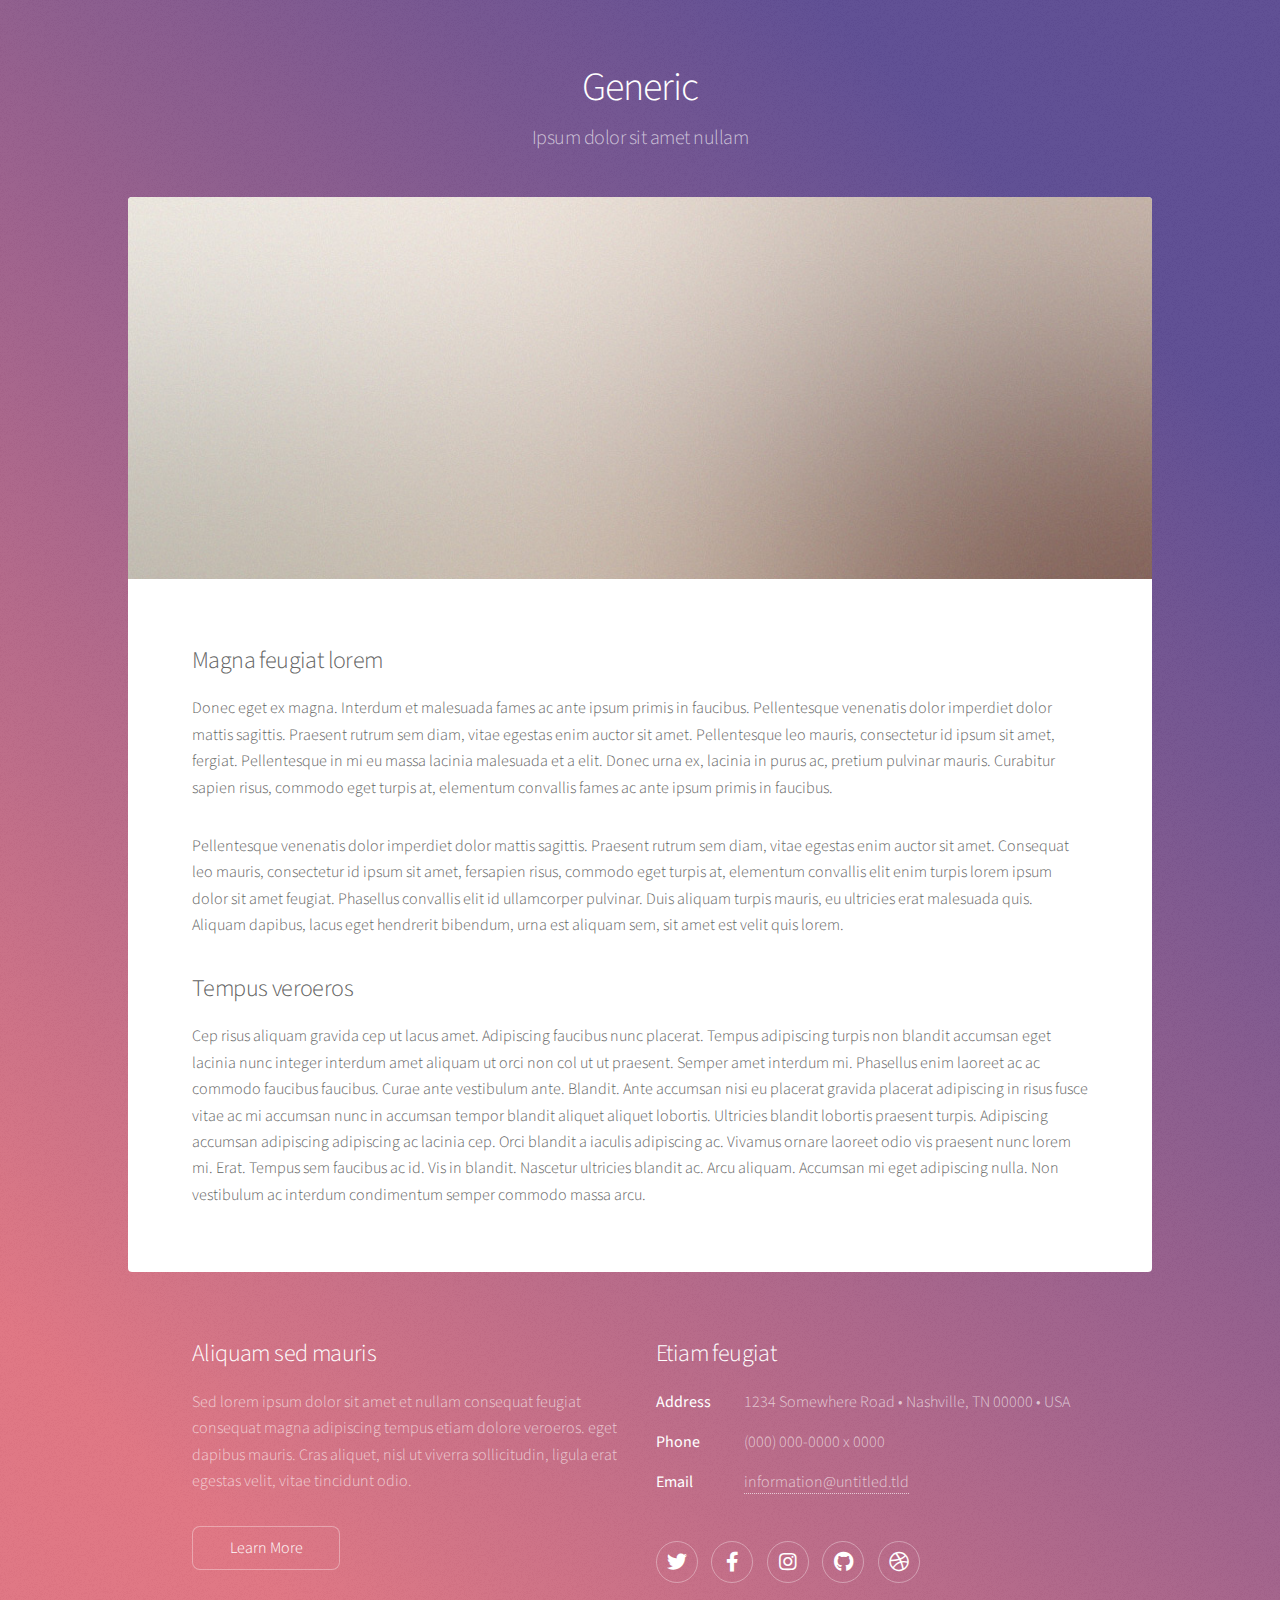
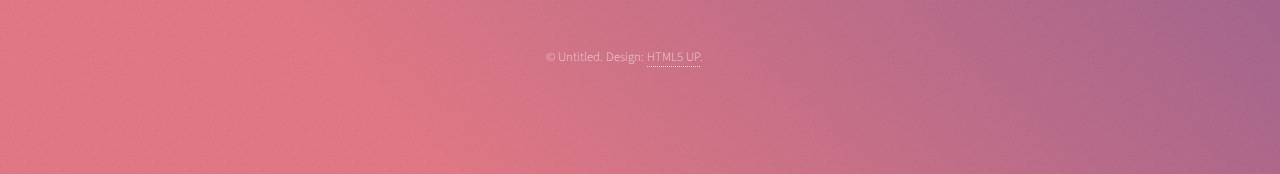
==== generic.html @ a8b0f621 "포트폴리오" ====
<!DOCTYPE HTML>
<!--
	Stellar by HTML5 UP
	html5up.net | @ajlkn
	Free for personal and commercial use under the CCA 3.0 license (html5up.net/license)
-->
<html>
	<head>
		<title>Generic - Stellar by HTML5 UP</title>
		<meta charset="utf-8" />
		<meta name="viewport" content="width=device-width, initial-scale=1, user-scalable=no" />
		<link rel="stylesheet" href="assets/css/main.css" />
		<noscript><link rel="stylesheet" href="assets/css/noscript.css" /></noscript>
	</head>
	<body class="is-preload">

		<!-- Wrapper -->
			<div id="wrapper">

				<!-- Header -->
					<header id="header">
						<h1>Generic</h1>
						<p>Ipsum dolor sit amet nullam</p>
					</header>

				<!-- Main -->
					<div id="main">

						<!-- Content -->
							<section id="content" class="main">
								<span class="image main"><img src="images/pic04.jpg" alt="" /></span>
								<h2>Magna feugiat lorem</h2>
								<p>Donec eget ex magna. Interdum et malesuada fames ac ante ipsum primis in faucibus. Pellentesque venenatis dolor imperdiet dolor mattis sagittis. Praesent rutrum sem diam, vitae egestas enim auctor sit amet. Pellentesque leo mauris, consectetur id ipsum sit amet, fergiat. Pellentesque in mi eu massa lacinia malesuada et a elit. Donec urna ex, lacinia in purus ac, pretium pulvinar mauris. Curabitur sapien risus, commodo eget turpis at, elementum convallis fames ac ante ipsum primis in faucibus.</p>
								<p>Pellentesque venenatis dolor imperdiet dolor mattis sagittis. Praesent rutrum sem diam, vitae egestas enim auctor sit amet. Consequat leo mauris, consectetur id ipsum sit amet, fersapien risus, commodo eget turpis at, elementum convallis elit enim turpis lorem ipsum dolor sit amet feugiat. Phasellus convallis elit id ullamcorper pulvinar. Duis aliquam turpis mauris, eu ultricies erat malesuada quis. Aliquam dapibus, lacus eget hendrerit bibendum, urna est aliquam sem, sit amet est velit quis lorem.</p>
								<h2>Tempus veroeros</h2>
								<p>Cep risus aliquam gravida cep ut lacus amet. Adipiscing faucibus nunc placerat. Tempus adipiscing turpis non blandit accumsan eget lacinia nunc integer interdum amet aliquam ut orci non col ut ut praesent. Semper amet interdum mi. Phasellus enim laoreet ac ac commodo faucibus faucibus. Curae ante vestibulum ante. Blandit. Ante accumsan nisi eu placerat gravida placerat adipiscing in risus fusce vitae ac mi accumsan nunc in accumsan tempor blandit aliquet aliquet lobortis. Ultricies blandit lobortis praesent turpis. Adipiscing accumsan adipiscing adipiscing ac lacinia cep. Orci blandit a iaculis adipiscing ac. Vivamus ornare laoreet odio vis praesent nunc lorem mi. Erat. Tempus sem faucibus ac id. Vis in blandit. Nascetur ultricies blandit ac. Arcu aliquam. Accumsan mi eget adipiscing nulla. Non vestibulum ac interdum condimentum semper commodo massa arcu.</p>
							</section>

					</div>

				<!-- Footer -->
					<footer id="footer">
						<section>
							<h2>Aliquam sed mauris</h2>
							<p>Sed lorem ipsum dolor sit amet et nullam consequat feugiat consequat magna adipiscing tempus etiam dolore veroeros. eget dapibus mauris. Cras aliquet, nisl ut viverra sollicitudin, ligula erat egestas velit, vitae tincidunt odio.</p>
							<ul class="actions">
								<li><a href="#" class="button">Learn More</a></li>
							</ul>
						</section>
						<section>
							<h2>Etiam feugiat</h2>
							<dl class="alt">
								<dt>Address</dt>
								<dd>1234 Somewhere Road &bull; Nashville, TN 00000 &bull; USA</dd>
								<dt>Phone</dt>
								<dd>(000) 000-0000 x 0000</dd>
								<dt>Email</dt>
								<dd><a href="#">information@untitled.tld</a></dd>
							</dl>
							<ul class="icons">
								<li><a href="#" class="icon brands fa-twitter alt"><span class="label">Twitter</span></a></li>
								<li><a href="#" class="icon brands fa-facebook-f alt"><span class="label">Facebook</span></a></li>
								<li><a href="#" class="icon brands fa-instagram alt"><span class="label">Instagram</span></a></li>
								<li><a href="#" class="icon brands fa-github alt"><span class="label">GitHub</span></a></li>
								<li><a href="#" class="icon brands fa-dribbble alt"><span class="label">Dribbble</span></a></li>
							</ul>
						</section>
						<p class="copyright">&copy; Untitled. Design: <a href="https://html5up.net">HTML5 UP</a>.</p>
					</footer>

			</div>

		<!-- Scripts -->
			<script src="assets/js/jquery.min.js"></script>
			<script src="assets/js/jquery.scrollex.min.js"></script>
			<script src="assets/js/jquery.scrolly.min.js"></script>
			<script src="assets/js/browser.min.js"></script>
			<script src="assets/js/breakpoints.min.js"></script>
			<script src="assets/js/util.js"></script>
			<script src="assets/js/main.js"></script>

	</body>
</html>
---- assets/css/main.css ----
@import url(fontawesome-all.min.css);
@import 'https://fonts.googleapis.com/css?family=Source+Sans+Pro:300,400';

/*
	Stellar by HTML5 UP
	html5up.net | @ajlkn
	Free for personal and commercial use under the CCA 3.0 license (html5up.net/license)
*/

html, body, div, span, applet, object,
iframe, h1, h2, h3, h4, h5, h6, p, blockquote,
pre, a, abbr, acronym, address, big, cite,
code, del, dfn, em, img, ins, kbd, q, s, samp,
small, strike, strong, sub, sup, tt, var, b,
u, i, center, dl, dt, dd, ol, ul, li, fieldset,
form, label, legend, table, caption, tbody,
tfoot, thead, tr, th, td, article, aside,
canvas, details, embed, figure, figcaption,
footer, header, hgroup, menu, nav, output, ruby,
section, summary, time, mark, audio, video {
	margin: 0;
	padding: 0;
	border: 0;
	font-size: 100%;
	font: inherit;
	vertical-align: baseline;}

article, aside, details, figcaption, figure,
footer, header, hgroup, menu, nav, section {
	display: block;}

body {
	line-height: 1;
}

ol, ul {
	list-style: none;
}

blockquote, q {
	quotes: none;
}

	blockquote:before, blockquote:after, q:before, q:after {
		content: '';
		content: none;
	}

table {
	border-collapse: collapse;
	border-spacing: 0;
}

body {
	-webkit-text-size-adjust: none;
}

mark {
	background-color: transparent;
	color: inherit;
}

input::-moz-focus-inner {
	border: 0;
	padding: 0;
}

input, select, textarea {
	-moz-appearance: none;
	-webkit-appearance: none;
	-ms-appearance: none;
	appearance: none;
}

/* Basic */

	@-ms-viewport {
		width: device-width;
	}

	body {
		-ms-overflow-style: scrollbar;
	}

	@media screen and (max-width: 480px) {

		html, body {
			min-width: 320px;
		}

	}

	html {
		box-sizing: border-box;
	}

	*, *:before, *:after {
		box-sizing: inherit;
	}

	body {
		background-color: #935d8c;
		background-image: url("images/overlay.png"), -moz-linear-gradient(45deg, #e37682 15%, #5f4d93 85%);
		background-image: url("images/overlay.png"), -webkit-linear-gradient(45deg, #e37682 15%, #5f4d93 85%);
		background-image: url("images/overlay.png"), -ms-linear-gradient(45deg, #e37682 15%, #5f4d93 85%);
		background-image: url("images/overlay.png"), linear-gradient(45deg, #e37682 15%, #5f4d93 85%);
	}

		body.is-preload *, body.is-preload *:before, body.is-preload *:after {
			-moz-animation: none !important;
			-webkit-animation: none !important;
			-ms-animation: none !important;
			animation: none !important;
			-moz-transition: none !important;
			-webkit-transition: none !important;
			-ms-transition: none !important;
			transition: none !important;
		}

/* Type */

	body {
		background-color: #935d8c;
		color: rgba(255, 255, 255, 0.65);
	}

	body, input, select, textarea {
		font-family: "Source Sans Pro", Helvetica, sans-serif;
		font-size: 17pt;
		font-weight: 300;
		line-height: 1.65;
	}

		@media screen and (max-width: 1680px) {

			body, input, select, textarea {
				font-size: 14pt;
			}

		}

		@media screen and (max-width: 1280px) {

			body, input, select, textarea {
				font-size: 12pt;
			}

		}

		@media screen and (max-width: 360px) {

			body, input, select, textarea {
				font-size: 11pt;
			}

		}

	a {
		-moz-transition: color 0.2s ease, border-bottom 0.2s ease;
		-webkit-transition: color 0.2s ease, border-bottom 0.2s ease;
		-ms-transition: color 0.2s ease, border-bottom 0.2s ease;
		transition: color 0.2s ease, border-bottom 0.2s ease;
		text-decoration: none;
		border-bottom: dotted 1px;
		color: inherit;
	}

		a:hover {
			border-bottom-color: transparent;
		}

	strong, b {
		font-weight: 400;
	}

	em, i {
		font-style: italic;
	}

	p {
		margin: 0 0 2em 0;
	}

		p.content {
			-moz-columns: 20em 2;
			-webkit-columns: 20em 2;
			-ms-columns: 20em 2;
			columns: 20em 2;
			-moz-column-gap: 2em;
			-webkit-column-gap: 2em;
			-ms-column-gap: 2em;
			column-gap: 2em;
			text-align: justify;
		}

	h1, h2, h3, h4, h5, h6 {
		font-weight: 300;
		line-height: 1.5;
		margin: 0 0 0.7em 0;
		letter-spacing: -0.025em;
	}

		h1 a, h2 a, h3 a, h4 a, h5 a, h6 a {
			color: inherit;
			text-decoration: none;
		}

	h1 {
		font-size: 2.5em;
		line-height: 1.2;
	}

	h2 {
		font-size: 1.5em;
	}

	h3 {
		font-size: 1.25em;
	}

	h4 {
		font-size: 1.1em;
	}

	h5 {
		font-size: 0.9em;
	}

	h6 {
		font-size: 0.7em;
	}

	@media screen and (max-width: 736px) {

		h1 {
			font-size: 2em;
		}

	}

	sub {
		font-size: 0.8em;
		position: relative;
		top: 0.5em;
	}

	sup {
		font-size: 0.8em;
		position: relative;
		top: -0.5em;
	}

	blockquote {
		border-left: solid 4px;
		font-style: italic;
		margin: 0 0 2em 0;
		padding: 0.5em 0 0.5em 2em;
	}

	code {
		border-radius: 8px;
		border: solid 1px;
		font-family: "Courier New", monospace;
		font-size: 0.9em;
		margin: 0 0.25em;
		padding: 0.25em 0.65em;
	}

	pre {
		-webkit-overflow-scrolling: touch;
		font-family: "Courier New", monospace;
		font-size: 0.9em;
		margin: 0 0 2em 0;
	}

		pre code {
			display: block;
			line-height: 1.75;
			padding: 1em 1.5em;
			overflow-x: auto;
		}

	hr {
		border: 0;
		border-bottom: solid 1px;
		margin: 2em 0;
	}

		hr.major {
			margin: 3em 0;
		}

	.align-left {
		text-align: left;
	}

	.align-center {
		text-align: center;
	}

	.align-right {
		text-align: right;
	}

	input, select, textarea {
		color: #ffffff;
	}

	a:hover {
		color: #ffffff;
	}

	strong, b {
		color: #ffffff;
	}

	h1, h2, h3, h4, h5, h6 {
		color: #ffffff;
	}

	blockquote {
		border-left-color: rgba(255, 255, 255, 0.35);
	}

	code {
		background: rgba(255, 255, 255, 0.075);
		border-color: rgba(255, 255, 255, 0.35);
	}

	hr {
		border-bottom-color: rgba(255, 255, 255, 0.35);
	}

/* Row */

	.row {
		display: flex;
		flex-wrap: wrap;
		box-sizing: border-box;
		align-items: stretch;
	}

		.row > * {
			box-sizing: border-box;
		}

		.row.gtr-uniform > * > :last-child {
			margin-bottom: 0;
		}

		.row.aln-left {
			justify-content: flex-start;
		}

		.row.aln-center {
			justify-content: center;
		}

		.row.aln-right {
			justify-content: flex-end;
		}

		.row.aln-top {
			align-items: flex-start;
		}

		.row.aln-middle {
			align-items: center;
		}

		.row.aln-bottom {
			align-items: flex-end;
		}

		.row > .imp {
			order: -1;
		}

		.row > .col-1 {
			width: 8.33333%;
		}

		.row > .off-1 {
			margin-left: 8.33333%;
		}

		.row > .col-2 {
			width: 16.66667%;
		}

		.row > .off-2 {
			margin-left: 16.66667%;
		}

		.row > .col-3 {
			width: 25%;
		}

		.row > .off-3 {
			margin-left: 25%;
		}

		.row > .col-4 {
			width: 33.33333%;
		}

		.row > .off-4 {
			margin-left: 33.33333%;
		}

		.row > .col-5 {
			width: 41.66667%;
		}

		.row > .off-5 {
			margin-left: 41.66667%;
		}

		.row > .col-6 {
			width: 50%;
		}

		.row > .off-6 {
			margin-left: 50%;
		}

		.row > .col-7 {
			width: 58.33333%;
		}

		.row > .off-7 {
			margin-left: 58.33333%;
		}

		.row > .col-8 {
			width: 66.66667%;
		}

		.row > .off-8 {
			margin-left: 66.66667%;
		}

		.row > .col-9 {
			width: 75%;
		}

		.row > .off-9 {
			margin-left: 75%;
		}

		.row > .col-10 {
			width: 83.33333%;
		}

		.row > .off-10 {
			margin-left: 83.33333%;
		}

		.row > .col-11 {
			width: 91.66667%;
		}

		.row > .off-11 {
			margin-left: 91.66667%;
		}

		.row > .col-12 {
			width: 100%;
		}

		.row > .off-12 {
			margin-left: 100%;
		}

		.row.gtr-0 {
			margin-top: 0;
			margin-left: 0em;
		}

			.row.gtr-0 > * {
				padding: 0 0 0 0em;
			}

			.row.gtr-0.gtr-uniform {
				margin-top: 0em;
			}

				.row.gtr-0.gtr-uniform > * {
					padding-top: 0em;
				}

		.row.gtr-25 {
			margin-top: 0;
			margin-left: -0.375em;
		}

			.row.gtr-25 > * {
				padding: 0 0 0 0.375em;
			}

			.row.gtr-25.gtr-uniform {
				margin-top: -0.375em;
			}

				.row.gtr-25.gtr-uniform > * {
					padding-top: 0.375em;
				}

		.row.gtr-50 {
			margin-top: 0;
			margin-left: -0.75em;
		}

			.row.gtr-50 > * {
				padding: 0 0 0 0.75em;
			}

			.row.gtr-50.gtr-uniform {
				margin-top: -0.75em;
			}

				.row.gtr-50.gtr-uniform > * {
					padding-top: 0.75em;
				}

		.row {
			margin-top: 0;
			margin-left: -1.5em;
		}

			.row > * {
				padding: 0 0 0 1.5em;
			}

			.row.gtr-uniform {
				margin-top: -1.5em;
			}

				.row.gtr-uniform > * {
					padding-top: 1.5em;
				}

		.row.gtr-150 {
			margin-top: 0;
			margin-left: -2.25em;
		}

			.row.gtr-150 > * {
				padding: 0 0 0 2.25em;
			}

			.row.gtr-150.gtr-uniform {
				margin-top: -2.25em;
			}

				.row.gtr-150.gtr-uniform > * {
					padding-top: 2.25em;
				}

		.row.gtr-200 {
			margin-top: 0;
			margin-left: -3em;
		}

			.row.gtr-200 > * {
				padding: 0 0 0 3em;
			}

			.row.gtr-200.gtr-uniform {
				margin-top: -3em;
			}

				.row.gtr-200.gtr-uniform > * {
					padding-top: 3em;
				}

		@media screen and (max-width: 1680px) {

			.row {
				display: flex;
				flex-wrap: wrap;
				box-sizing: border-box;
				align-items: stretch;
			}

				.row > * {
					box-sizing: border-box;
				}

				.row.gtr-uniform > * > :last-child {
					margin-bottom: 0;
				}

				.row.aln-left {
					justify-content: flex-start;
				}

				.row.aln-center {
					justify-content: center;
				}

				.row.aln-right {
					justify-content: flex-end;
				}

				.row.aln-top {
					align-items: flex-start;
				}

				.row.aln-middle {
					align-items: center;
				}

				.row.aln-bottom {
					align-items: flex-end;
				}

				.row > .imp-xlarge {
					order: -1;
				}

				.row > .col-1-xlarge {
					width: 8.33333%;
				}

				.row > .off-1-xlarge {
					margin-left: 8.33333%;
				}

				.row > .col-2-xlarge {
					width: 16.66667%;
				}

				.row > .off-2-xlarge {
					margin-left: 16.66667%;
				}

				.row > .col-3-xlarge {
					width: 25%;
				}

				.row > .off-3-xlarge {
					margin-left: 25%;
				}

				.row > .col-4-xlarge {
					width: 33.33333%;
				}

				.row > .off-4-xlarge {
					margin-left: 33.33333%;
				}

				.row > .col-5-xlarge {
					width: 41.66667%;
				}

				.row > .off-5-xlarge {
					margin-left: 41.66667%;
				}

				.row > .col-6-xlarge {
					width: 50%;
				}

				.row > .off-6-xlarge {
					margin-left: 50%;
				}

				.row > .col-7-xlarge {
					width: 58.33333%;
				}

				.row > .off-7-xlarge {
					margin-left: 58.33333%;
				}

				.row > .col-8-xlarge {
					width: 66.66667%;
				}

				.row > .off-8-xlarge {
					margin-left: 66.66667%;
				}

				.row > .col-9-xlarge {
					width: 75%;
				}

				.row > .off-9-xlarge {
					margin-left: 75%;
				}

				.row > .col-10-xlarge {
					width: 83.33333%;
				}

				.row > .off-10-xlarge {
					margin-left: 83.33333%;
				}

				.row > .col-11-xlarge {
					width: 91.66667%;
				}

				.row > .off-11-xlarge {
					margin-left: 91.66667%;
				}

				.row > .col-12-xlarge {
					width: 100%;
				}

				.row > .off-12-xlarge {
					margin-left: 100%;
				}

				.row.gtr-0 {
					margin-top: 0;
					margin-left: 0em;
				}

					.row.gtr-0 > * {
						padding: 0 0 0 0em;
					}

					.row.gtr-0.gtr-uniform {
						margin-top: 0em;
					}

						.row.gtr-0.gtr-uniform > * {
							padding-top: 0em;
						}

				.row.gtr-25 {
					margin-top: 0;
					margin-left: -0.375em;
				}

					.row.gtr-25 > * {
						padding: 0 0 0 0.375em;
					}

					.row.gtr-25.gtr-uniform {
						margin-top: -0.375em;
					}

						.row.gtr-25.gtr-uniform > * {
							padding-top: 0.375em;
						}

				.row.gtr-50 {
					margin-top: 0;
					margin-left: -0.75em;
				}

					.row.gtr-50 > * {
						padding: 0 0 0 0.75em;
					}

					.row.gtr-50.gtr-uniform {
						margin-top: -0.75em;
					}

						.row.gtr-50.gtr-uniform > * {
							padding-top: 0.75em;
						}

				.row {
					margin-top: 0;
					margin-left: -1.5em;
				}

					.row > * {
						padding: 0 0 0 1.5em;
					}

					.row.gtr-uniform {
						margin-top: -1.5em;
					}

						.row.gtr-uniform > * {
							padding-top: 1.5em;
						}

				.row.gtr-150 {
					margin-top: 0;
					margin-left: -2.25em;
				}

					.row.gtr-150 > * {
						padding: 0 0 0 2.25em;
					}

					.row.gtr-150.gtr-uniform {
						margin-top: -2.25em;
					}

						.row.gtr-150.gtr-uniform > * {
							padding-top: 2.25em;
						}

				.row.gtr-200 {
					margin-top: 0;
					margin-left: -3em;
				}

					.row.gtr-200 > * {
						padding: 0 0 0 3em;
					}

					.row.gtr-200.gtr-uniform {
						margin-top: -3em;
					}

						.row.gtr-200.gtr-uniform > * {
							padding-top: 3em;
						}

		}

		@media screen and (max-width: 1280px) {

			.row {
				display: flex;
				flex-wrap: wrap;
				box-sizing: border-box;
				align-items: stretch;
			}

				.row > * {
					box-sizing: border-box;
				}

				.row.gtr-uniform > * > :last-child {
					margin-bottom: 0;
				}

				.row.aln-left {
					justify-content: flex-start;
				}

				.row.aln-center {
					justify-content: center;
				}

				.row.aln-right {
					justify-content: flex-end;
				}

				.row.aln-top {
					align-items: flex-start;
				}

				.row.aln-middle {
					align-items: center;
				}

				.row.aln-bottom {
					align-items: flex-end;
				}

				.row > .imp-large {
					order: -1;
				}

				.row > .col-1-large {
					width: 8.33333%;
				}

				.row > .off-1-large {
					margin-left: 8.33333%;
				}

				.row > .col-2-large {
					width: 16.66667%;
				}

				.row > .off-2-large {
					margin-left: 16.66667%;
				}

				.row > .col-3-large {
					width: 25%;
				}

				.row > .off-3-large {
					margin-left: 25%;
				}

				.row > .col-4-large {
					width: 33.33333%;
				}

				.row > .off-4-large {
					margin-left: 33.33333%;
				}

				.row > .col-5-large {
					width: 41.66667%;
				}

				.row > .off-5-large {
					margin-left: 41.66667%;
				}

				.row > .col-6-large {
					width: 50%;
				}

				.row > .off-6-large {
					margin-left: 50%;
				}

				.row > .col-7-large {
					width: 58.33333%;
				}

				.row > .off-7-large {
					margin-left: 58.33333%;
				}

				.row > .col-8-large {
					width: 66.66667%;
				}

				.row > .off-8-large {
					margin-left: 66.66667%;
				}

				.row > .col-9-large {
					width: 75%;
				}

				.row > .off-9-large {
					margin-left: 75%;
				}

				.row > .col-10-large {
					width: 83.33333%;
				}

				.row > .off-10-large {
					margin-left: 83.33333%;
				}

				.row > .col-11-large {
					width: 91.66667%;
				}

				.row > .off-11-large {
					margin-left: 91.66667%;
				}

				.row > .col-12-large {
					width: 100%;
				}

				.row > .off-12-large {
					margin-left: 100%;
				}

				.row.gtr-0 {
					margin-top: 0;
					margin-left: 0em;
				}

					.row.gtr-0 > * {
						padding: 0 0 0 0em;
					}

					.row.gtr-0.gtr-uniform {
						margin-top: 0em;
					}

						.row.gtr-0.gtr-uniform > * {
							padding-top: 0em;
						}

				.row.gtr-25 {
					margin-top: 0;
					margin-left: -0.375em;
				}

					.row.gtr-25 > * {
						padding: 0 0 0 0.375em;
					}

					.row.gtr-25.gtr-uniform {
						margin-top: -0.375em;
					}

						.row.gtr-25.gtr-uniform > * {
							padding-top: 0.375em;
						}

				.row.gtr-50 {
					margin-top: 0;
					margin-left: -0.75em;
				}

					.row.gtr-50 > * {
						padding: 0 0 0 0.75em;
					}

					.row.gtr-50.gtr-uniform {
						margin-top: -0.75em;
					}

						.row.gtr-50.gtr-uniform > * {
							padding-top: 0.75em;
						}

				.row {
					margin-top: 0;
					margin-left: -1.5em;
				}

					.row > * {
						padding: 0 0 0 1.5em;
					}

					.row.gtr-uniform {
						margin-top: -1.5em;
					}

						.row.gtr-uniform > * {
							padding-top: 1.5em;
						}

				.row.gtr-150 {
					margin-top: 0;
					margin-left: -2.25em;
				}

					.row.gtr-150 > * {
						padding: 0 0 0 2.25em;
					}

					.row.gtr-150.gtr-uniform {
						margin-top: -2.25em;
					}

						.row.gtr-150.gtr-uniform > * {
							padding-top: 2.25em;
						}

				.row.gtr-200 {
					margin-top: 0;
					margin-left: -3em;
				}

					.row.gtr-200 > * {
						padding: 0 0 0 3em;
					}

					.row.gtr-200.gtr-uniform {
						margin-top: -3em;
					}

						.row.gtr-200.gtr-uniform > * {
							padding-top: 3em;
						}

		}

		@media screen and (max-width: 980px) {

			.row {
				display: flex;
				flex-wrap: wrap;
				box-sizing: border-box;
				align-items: stretch;
			}

				.row > * {
					box-sizing: border-box;
				}

				.row.gtr-uniform > * > :last-child {
					margin-bottom: 0;
				}

				.row.aln-left {
					justify-content: flex-start;
				}

				.row.aln-center {
					justify-content: center;
				}

				.row.aln-right {
					justify-content: flex-end;
				}

				.row.aln-top {
					align-items: flex-start;
				}

				.row.aln-middle {
					align-items: center;
				}

				.row.aln-bottom {
					align-items: flex-end;
				}

				.row > .imp-medium {
					order: -1;
				}

				.row > .col-1-medium {
					width: 8.33333%;
				}

				.row > .off-1-medium {
					margin-left: 8.33333%;
				}

				.row > .col-2-medium {
					width: 16.66667%;
				}

				.row > .off-2-medium {
					margin-left: 16.66667%;
				}

				.row > .col-3-medium {
					width: 25%;
				}

				.row > .off-3-medium {
					margin-left: 25%;
				}

				.row > .col-4-medium {
					width: 33.33333%;
				}

				.row > .off-4-medium {
					margin-left: 33.33333%;
				}

				.row > .col-5-medium {
					width: 41.66667%;
				}

				.row > .off-5-medium {
					margin-left: 41.66667%;
				}

				.row > .col-6-medium {
					width: 50%;
				}

				.row > .off-6-medium {
					margin-left: 50%;
				}

				.row > .col-7-medium {
					width: 58.33333%;
				}

				.row > .off-7-medium {
					margin-left: 58.33333%;
				}

				.row > .col-8-medium {
					width: 66.66667%;
				}

				.row > .off-8-medium {
					margin-left: 66.66667%;
				}

				.row > .col-9-medium {
					width: 75%;
				}

				.row > .off-9-medium {
					margin-left: 75%;
				}

				.row > .col-10-medium {
					width: 83.33333%;
				}

				.row > .off-10-medium {
					margin-left: 83.33333%;
				}

				.row > .col-11-medium {
					width: 91.66667%;
				}

				.row > .off-11-medium {
					margin-left: 91.66667%;
				}

				.row > .col-12-medium {
					width: 100%;
				}

				.row > .off-12-medium {
					margin-left: 100%;
				}

				.row.gtr-0 {
					margin-top: 0;
					margin-left: 0em;
				}

					.row.gtr-0 > * {
						padding: 0 0 0 0em;
					}

					.row.gtr-0.gtr-uniform {
						margin-top: 0em;
					}

						.row.gtr-0.gtr-uniform > * {
							padding-top: 0em;
						}

				.row.gtr-25 {
					margin-top: 0;
					margin-left: -0.375em;
				}

					.row.gtr-25 > * {
						padding: 0 0 0 0.375em;
					}

					.row.gtr-25.gtr-uniform {
						margin-top: -0.375em;
					}

						.row.gtr-25.gtr-uniform > * {
							padding-top: 0.375em;
						}

				.row.gtr-50 {
					margin-top: 0;
					margin-left: -0.75em;
				}

					.row.gtr-50 > * {
						padding: 0 0 0 0.75em;
					}

					.row.gtr-50.gtr-uniform {
						margin-top: -0.75em;
					}

						.row.gtr-50.gtr-uniform > * {
							padding-top: 0.75em;
						}

				.row {
					margin-top: 0;
					margin-left: -1.5em;
				}

					.row > * {
						padding: 0 0 0 1.5em;
					}

					.row.gtr-uniform {
						margin-top: -1.5em;
					}

						.row.gtr-uniform > * {
							padding-top: 1.5em;
						}

				.row.gtr-150 {
					margin-top: 0;
					margin-left: -2.25em;
				}

					.row.gtr-150 > * {
						padding: 0 0 0 2.25em;
					}

					.row.gtr-150.gtr-uniform {
						margin-top: -2.25em;
					}

						.row.gtr-150.gtr-uniform > * {
							padding-top: 2.25em;
						}

				.row.gtr-200 {
					margin-top: 0;
					margin-left: -3em;
				}

					.row.gtr-200 > * {
						padding: 0 0 0 3em;
					}

					.row.gtr-200.gtr-uniform {
						margin-top: -3em;
					}

						.row.gtr-200.gtr-uniform > * {
							padding-top: 3em;
						}

		}

		@media screen and (max-width: 736px) {

			.row {
				display: flex;
				flex-wrap: wrap;
				box-sizing: border-box;
				align-items: stretch;
			}

				.row > * {
					box-sizing: border-box;
				}

				.row.gtr-uniform > * > :last-child {
					margin-bottom: 0;
				}

				.row.aln-left {
					justify-content: flex-start;
				}

				.row.aln-center {
					justify-content: center;
				}

				.row.aln-right {
					justify-content: flex-end;
				}

				.row.aln-top {
					align-items: flex-start;
				}

				.row.aln-middle {
					align-items: center;
				}

				.row.aln-bottom {
					align-items: flex-end;
				}

				.row > .imp-small {
					order: -1;
				}

				.row > .col-1-small {
					width: 8.33333%;
				}

				.row > .off-1-small {
					margin-left: 8.33333%;
				}

				.row > .col-2-small {
					width: 16.66667%;
				}

				.row > .off-2-small {
					margin-left: 16.66667%;
				}

				.row > .col-3-small {
					width: 25%;
				}

				.row > .off-3-small {
					margin-left: 25%;
				}

				.row > .col-4-small {
					width: 33.33333%;
				}

				.row > .off-4-small {
					margin-left: 33.33333%;
				}

				.row > .col-5-small {
					width: 41.66667%;
				}

				.row > .off-5-small {
					margin-left: 41.66667%;
				}

				.row > .col-6-small {
					width: 50%;
				}

				.row > .off-6-small {
					margin-left: 50%;
				}

				.row > .col-7-small {
					width: 58.33333%;
				}

				.row > .off-7-small {
					margin-left: 58.33333%;
				}

				.row > .col-8-small {
					width: 66.66667%;
				}

				.row > .off-8-small {
					margin-left: 66.66667%;
				}

				.row > .col-9-small {
					width: 75%;
				}

				.row > .off-9-small {
					margin-left: 75%;
				}

				.row > .col-10-small {
					width: 83.33333%;
				}

				.row > .off-10-small {
					margin-left: 83.33333%;
				}

				.row > .col-11-small {
					width: 91.66667%;
				}

				.row > .off-11-small {
					margin-left: 91.66667%;
				}

				.row > .col-12-small {
					width: 100%;
				}

				.row > .off-12-small {
					margin-left: 100%;
				}

				.row.gtr-0 {
					margin-top: 0;
					margin-left: 0em;
				}

					.row.gtr-0 > * {
						padding: 0 0 0 0em;
					}

					.row.gtr-0.gtr-uniform {
						margin-top: 0em;
					}

						.row.gtr-0.gtr-uniform > * {
							padding-top: 0em;
						}

				.row.gtr-25 {
					margin-top: 0;
					margin-left: -0.25em;
				}

					.row.gtr-25 > * {
						padding: 0 0 0 0.25em;
					}

					.row.gtr-25.gtr-uniform {
						margin-top: -0.25em;
					}

						.row.gtr-25.gtr-uniform > * {
							padding-top: 0.25em;
						}

				.row.gtr-50 {
					margin-top: 0;
					margin-left: -0.5em;
				}

					.row.gtr-50 > * {
						padding: 0 0 0 0.5em;
					}

					.row.gtr-50.gtr-uniform {
						margin-top: -0.5em;
					}

						.row.gtr-50.gtr-uniform > * {
							padding-top: 0.5em;
						}

				.row {
					margin-top: 0;
					margin-left: -1em;
				}

					.row > * {
						padding: 0 0 0 1em;
					}

					.row.gtr-uniform {
						margin-top: -1em;
					}

						.row.gtr-uniform > * {
							padding-top: 1em;
						}

				.row.gtr-150 {
					margin-top: 0;
					margin-left: -1.5em;
				}

					.row.gtr-150 > * {
						padding: 0 0 0 1.5em;
					}

					.row.gtr-150.gtr-uniform {
						margin-top: -1.5em;
					}

						.row.gtr-150.gtr-uniform > * {
							padding-top: 1.5em;
						}

				.row.gtr-200 {
					margin-top: 0;
					margin-left: -2em;
				}

					.row.gtr-200 > * {
						padding: 0 0 0 2em;
					}

					.row.gtr-200.gtr-uniform {
						margin-top: -2em;
					}

						.row.gtr-200.gtr-uniform > * {
							padding-top: 2em;
						}

		}

		@media screen and (max-width: 480px) {

			.row {
				display: flex;
				flex-wrap: wrap;
				box-sizing: border-box;
				align-items: stretch;
			}

				.row > * {
					box-sizing: border-box;
				}

				.row.gtr-uniform > * > :last-child {
					margin-bottom: 0;
				}

				.row.aln-left {
					justify-content: flex-start;
				}

				.row.aln-center {
					justify-content: center;
				}

				.row.aln-right {
					justify-content: flex-end;
				}

				.row.aln-top {
					align-items: flex-start;
				}

				.row.aln-middle {
					align-items: center;
				}

				.row.aln-bottom {
					align-items: flex-end;
				}

				.row > .imp-xsmall {
					order: -1;
				}

				.row > .col-1-xsmall {
					width: 8.33333%;
				}

				.row > .off-1-xsmall {
					margin-left: 8.33333%;
				}

				.row > .col-2-xsmall {
					width: 16.66667%;
				}

				.row > .off-2-xsmall {
					margin-left: 16.66667%;
				}

				.row > .col-3-xsmall {
					width: 25%;
				}

				.row > .off-3-xsmall {
					margin-left: 25%;
				}

				.row > .col-4-xsmall {
					width: 33.33333%;
				}

				.row > .off-4-xsmall {
					margin-left: 33.33333%;
				}

				.row > .col-5-xsmall {
					width: 41.66667%;
				}

				.row > .off-5-xsmall {
					margin-left: 41.66667%;
				}

				.row > .col-6-xsmall {
					width: 50%;
				}

				.row > .off-6-xsmall {
					margin-left: 50%;
				}

				.row > .col-7-xsmall {
					width: 58.33333%;
				}

				.row > .off-7-xsmall {
					margin-left: 58.33333%;
				}

				.row > .col-8-xsmall {
					width: 66.66667%;
				}

				.row > .off-8-xsmall {
					margin-left: 66.66667%;
				}

				.row > .col-9-xsmall {
					width: 75%;
				}

				.row > .off-9-xsmall {
					margin-left: 75%;
				}

				.row > .col-10-xsmall {
					width: 83.33333%;
				}

				.row > .off-10-xsmall {
					margin-left: 83.33333%;
				}

				.row > .col-11-xsmall {
					width: 91.66667%;
				}

				.row > .off-11-xsmall {
					margin-left: 91.66667%;
				}

				.row > .col-12-xsmall {
					width: 100%;
				}

				.row > .off-12-xsmall {
					margin-left: 100%;
				}

				.row.gtr-0 {
					margin-top: 0;
					margin-left: 0em;
				}

					.row.gtr-0 > * {
						padding: 0 0 0 0em;
					}

					.row.gtr-0.gtr-uniform {
						margin-top: 0em;
					}

						.row.gtr-0.gtr-uniform > * {
							padding-top: 0em;
						}

				.row.gtr-25 {
					margin-top: 0;
					margin-left: -0.3125em;
				}

					.row.gtr-25 > * {
						padding: 0 0 0 0.3125em;
					}

					.row.gtr-25.gtr-uniform {
						margin-top: -0.3125em;
					}

						.row.gtr-25.gtr-uniform > * {
							padding-top: 0.3125em;
						}

				.row.gtr-50 {
					margin-top: 0;
					margin-left: -0.625em;
				}

					.row.gtr-50 > * {
						padding: 0 0 0 0.625em;
					}

					.row.gtr-50.gtr-uniform {
						margin-top: -0.625em;
					}

						.row.gtr-50.gtr-uniform > * {
							padding-top: 0.625em;
						}

				.row {
					margin-top: 0;
					margin-left: -1.25em;
				}

					.row > * {
						padding: 0 0 0 1.25em;
					}

					.row.gtr-uniform {
						margin-top: -1.25em;
					}

						.row.gtr-uniform > * {
							padding-top: 1.25em;
						}

				.row.gtr-150 {
					margin-top: 0;
					margin-left: -1.875em;
				}

					.row.gtr-150 > * {
						padding: 0 0 0 1.875em;
					}

					.row.gtr-150.gtr-uniform {
						margin-top: -1.875em;
					}

						.row.gtr-150.gtr-uniform > * {
							padding-top: 1.875em;
						}

				.row.gtr-200 {
					margin-top: 0;
					margin-left: -2.5em;
				}

					.row.gtr-200 > * {
						padding: 0 0 0 2.5em;
					}

					.row.gtr-200.gtr-uniform {
						margin-top: -2.5em;
					}

						.row.gtr-200.gtr-uniform > * {
							padding-top: 2.5em;
						}

		}

/* Box */

	.box {
		border-radius: 8px;
		border: solid;
		margin-bottom: 2em;
		padding: 1.5em;
	}

		.box > :last-child,
		.box > :last-child > :last-child,
		.box > :last-child > :last-child > :last-child {
			margin-bottom: 0;
		}

		.box.alt {
			border: 0;
			border-radius: 0;
			padding: 0;
		}

	.box {
		border-color: rgba(255, 255, 255, 0.35);
	}

/* Button */

	input[type="submit"],
	input[type="reset"],
	input[type="button"],
	button,
	.button {
		-moz-appearance: none;
		-webkit-appearance: none;
		-ms-appearance: none;
		appearance: none;
		-moz-transition: background-color 0.2s ease-in-out, color 0.2s ease-in-out;
		-webkit-transition: background-color 0.2s ease-in-out, color 0.2s ease-in-out;
		-ms-transition: background-color 0.2s ease-in-out, color 0.2s ease-in-out;
		transition: background-color 0.2s ease-in-out, color 0.2s ease-in-out;
		border-radius: 8px;
		border: 0;
		cursor: pointer;
		display: inline-block;
		font-weight: 300;
		height: 2.75em;
		line-height: 2.75em;
		min-width: 9.25em;
		padding: 0 1.5em;
		text-align: center;
		text-decoration: none;
		white-space: nowrap;
	}

		input[type="submit"].icon,
		input[type="reset"].icon,
		input[type="button"].icon,
		button.icon,
		.button.icon {
			padding-left: 1.35em;
		}

			input[type="submit"].icon:before,
			input[type="reset"].icon:before,
			input[type="button"].icon:before,
			button.icon:before,
			.button.icon:before {
				margin-right: 0.5em;
			}

		input[type="submit"].fit,
		input[type="reset"].fit,
		input[type="button"].fit,
		button.fit,
		.button.fit {
			width: 100%;
		}

		input[type="submit"].small,
		input[type="reset"].small,
		input[type="button"].small,
		button.small,
		.button.small {
			font-size: 0.8em;
		}

		input[type="submit"].large,
		input[type="reset"].large,
		input[type="button"].large,
		button.large,
		.button.large {
			font-size: 1.35em;
		}

		input[type="submit"].disabled, input[type="submit"]:disabled,
		input[type="reset"].disabled,
		input[type="reset"]:disabled,
		input[type="button"].disabled,
		input[type="button"]:disabled,
		button.disabled,
		button:disabled,
		.button.disabled,
		.button:disabled {
			pointer-events: none;
			opacity: 0.25;
		}

		@media screen and (max-width: 736px) {

			input[type="submit"],
			input[type="reset"],
			input[type="button"],
			button,
			.button {
				min-width: 0;
			}

		}

	input[type="submit"],
	input[type="reset"],
	input[type="button"],
	button,
	.button {
		background-color: transparent;
		box-shadow: inset 0 0 0 1px rgba(255, 255, 255, 0.35);
		color: #ffffff !important;
	}

		input[type="submit"]:hover,
		input[type="reset"]:hover,
		input[type="button"]:hover,
		button:hover,
		.button:hover {
			background-color: rgba(255, 255, 255, 0.075);
		}

		input[type="submit"]:active,
		input[type="reset"]:active,
		input[type="button"]:active,
		button:active,
		.button:active {
			background-color: rgba(255, 255, 255, 0.2);
		}

		input[type="submit"].icon:before,
		input[type="reset"].icon:before,
		input[type="button"].icon:before,
		button.icon:before,
		.button.icon:before {
			color: rgba(255, 255, 255, 0.5);
		}

		input[type="submit"].primary,
		input[type="reset"].primary,
		input[type="button"].primary,
		button.primary,
		.button.primary {
			background-color: #8cc9f0;
			color: #ffffff !important;
			box-shadow: none;
		}

			input[type="submit"].primary:hover,
			input[type="reset"].primary:hover,
			input[type="button"].primary:hover,
			button.primary:hover,
			.button.primary:hover {
				background-color: #9acff2;
			}

			input[type="submit"].primary:active,
			input[type="reset"].primary:active,
			input[type="button"].primary:active,
			button.primary:active,
			.button.primary:active {
				background-color: #7ec3ee;
			}

			input[type="submit"].primary.icon:before,
			input[type="reset"].primary.icon:before,
			input[type="button"].primary.icon:before,
			button.primary.icon:before,
			.button.primary.icon:before {
				color: #ffffff !important;
			}

/* Form */

	form {
		margin: 0 0 2em 0;
	}

	label {
		display: block;
		font-size: 0.9em;
		font-weight: 400;
		margin: 0 0 1em 0;
	}

	input[type="text"],
	input[type="password"],
	input[type="email"],
	select,
	textarea {
		-moz-appearance: none;
		-webkit-appearance: none;
		-ms-appearance: none;
		appearance: none;
		border-radius: 8px;
		border: solid 1px;
		color: inherit;
		display: block;
		outline: 0;
		padding: 0 1em;
		text-decoration: none;
		width: 100%;
	}

		input[type="text"]:invalid,
		input[type="password"]:invalid,
		input[type="email"]:invalid,
		select:invalid,
		textarea:invalid {
			box-shadow: none;
		}

	select {
		background-size: 1.25rem;
		background-repeat: no-repeat;
		background-position: calc(100% - 1rem) center;
		height: 2.75em;
		padding-right: 2.75em;
		text-overflow: ellipsis;
	}

		select:focus::-ms-value {
			background-color: transparent;
		}

		select::-ms-expand {
			display: none;
		}

	input[type="text"],
	input[type="password"],
	input[type="email"],
	select {
		height: 2.75em;
	}

	textarea {
		padding: 0.75em 1em;
	}

	input[type="checkbox"],
	input[type="radio"] {
		-moz-appearance: none;
		-webkit-appearance: none;
		-ms-appearance: none;
		appearance: none;
		display: block;
		float: left;
		margin-right: -2em;
		opacity: 0;
		width: 1em;
		z-index: -1;
	}

		input[type="checkbox"] + label,
		input[type="radio"] + label {
			text-decoration: none;
			cursor: pointer;
			display: inline-block;
			font-size: 1em;
			font-weight: 300;
			padding-left: 2.4em;
			padding-right: 0.75em;
			position: relative;
		}

			input[type="checkbox"] + label:before,
			input[type="radio"] + label:before {
				-moz-osx-font-smoothing: grayscale;
				-webkit-font-smoothing: antialiased;
				display: inline-block;
				font-style: normal;
				font-variant: normal;
				text-rendering: auto;
				line-height: 1;
				text-transform: none !important;
				font-family: 'Font Awesome 5 Free';
				font-weight: 900;
			}

			input[type="checkbox"] + label:before,
			input[type="radio"] + label:before {
				border-radius: 8px;
				border: solid 1px;
				content: '';
				display: inline-block;
				font-size: 0.8em;
				height: 2.0625em;
				left: 0;
				line-height: 2.0625em;
				position: absolute;
				text-align: center;
				top: 0;
				width: 2.0625em;
			}

		input[type="checkbox"]:checked + label:before,
		input[type="radio"]:checked + label:before {
			content: '\f00c';
		}

	input[type="checkbox"] + label:before {
		border-radius: 8px;
	}

	input[type="radio"] + label:before {
		border-radius: 100%;
	}

	::-webkit-input-placeholder {
		opacity: 1.0;
	}

	:-moz-placeholder {
		opacity: 1.0;
	}

	::-moz-placeholder {
		opacity: 1.0;
	}

	:-ms-input-placeholder {
		opacity: 1.0;
	}

	label {
		color: #ffffff;
	}

	input[type="text"],
	input[type="password"],
	input[type="email"],
	select,
	textarea {
		background-color: rgba(255, 255, 255, 0.075);
		border-color: rgba(255, 255, 255, 0.35);
	}

		input[type="text"]:focus,
		input[type="password"]:focus,
		input[type="email"]:focus,
		select:focus,
		textarea:focus {
			border-color: #8cc9f0;
			box-shadow: 0 0 0 1px #8cc9f0;
		}

	select {
		background-image: url("data:image/svg+xml;charset=utf8,%3Csvg xmlns='http://www.w3.org/2000/svg' width='40' height='40' preserveAspectRatio='none' viewBox='0 0 40 40'%3E%3Cpath d='M9.4,12.3l10.4,10.4l10.4-10.4c0.2-0.2,0.5-0.4,0.9-0.4c0.3,0,0.6,0.1,0.9,0.4l3.3,3.3c0.2,0.2,0.4,0.5,0.4,0.9 c0,0.4-0.1,0.6-0.4,0.9L20.7,31.9c-0.2,0.2-0.5,0.4-0.9,0.4c-0.3,0-0.6-0.1-0.9-0.4L4.3,17.3c-0.2-0.2-0.4-0.5-0.4-0.9 c0-0.4,0.1-0.6,0.4-0.9l3.3-3.3c0.2-0.2,0.5-0.4,0.9-0.4S9.1,12.1,9.4,12.3z' fill='rgba(255, 255, 255, 0.35)' /%3E%3C/svg%3E");
	}

		select option {
			color: #ffffff;
			background: #935d8c;
		}

	input[type="checkbox"] + label,
	input[type="radio"] + label {
		color: rgba(255, 255, 255, 0.65);
	}

		input[type="checkbox"] + label:before,
		input[type="radio"] + label:before {
			background: rgba(255, 255, 255, 0.075);
			border-color: rgba(255, 255, 255, 0.35);
		}

	input[type="checkbox"]:checked + label:before,
	input[type="radio"]:checked + label:before {
		background-color: #ffffff;
		border-color: #ffffff;
		color: #935d8c;
	}

	input[type="checkbox"]:focus + label:before,
	input[type="radio"]:focus + label:before {
		border-color: #8cc9f0;
		box-shadow: 0 0 0 1px #8cc9f0;
	}

	::-webkit-input-placeholder {
		color: rgba(255, 255, 255, 0.5) !important;
	}

	:-moz-placeholder {
		color: rgba(255, 255, 255, 0.5) !important;
	}

	::-moz-placeholder {
		color: rgba(255, 255, 255, 0.5) !important;
	}

	:-ms-input-placeholder {
		color: rgba(255, 255, 255, 0.5) !important;
	}

	.formerize-placeholder {
		color: rgba(255, 255, 255, 0.5) !important;
	}

/* Icon */

	.icon {
		text-decoration: none;
		-moz-transition: background-color 0.2s ease-in-out, color 0.2s ease-in-out;
		-webkit-transition: background-color 0.2s ease-in-out, color 0.2s ease-in-out;
		-ms-transition: background-color 0.2s ease-in-out, color 0.2s ease-in-out;
		transition: background-color 0.2s ease-in-out, color 0.2s ease-in-out;
		border-bottom: none;
		position: relative;
	}

		.icon:before {
			-moz-osx-font-smoothing: grayscale;
			-webkit-font-smoothing: antialiased;
			display: inline-block;
			font-style: normal;
			font-variant: normal;
			text-rendering: auto;
			line-height: 1;
			text-transform: none !important;
			font-family: 'Font Awesome 5 Free';
			font-weight: 400;
		}

		.icon > .label {
			display: none;
		}

		.icon:before {
			line-height: solid;
		}

		.icon.solid:before {
			font-weight: 900;
		}

		.icon.brands:before {
			font-family: 'Font Awesome 5 Brands';
		}

		.icon.major {
			border: solid 1px;
			display: inline-block;
			border-radius: 100%;
			padding: 0.65em;
			margin: 0 0 2em 0;
			cursor: default;
		}

			.icon.major:before {
				display: inline-block;
				font-size: 6.25rem;
				width: 2.25em;
				height: 2.25em;
				line-height: 2.2em;
				border-radius: 100%;
				border: solid 1px;
				text-align: center;
			}

		.icon.alt {
			display: inline-block;
			border: solid 1px;
			border-radius: 100%;
		}

			.icon.alt:before {
				display: block;
				font-size: 1.25em;
				width: 2em;
				height: 2em;
				text-align: center;
				line-height: 2em;
			}

		.icon.style1 {
			color: #efa8b0;
		}

		.icon.style2 {
			color: #c79cc8;
		}

		.icon.style3 {
			color: #a89cc8;
		}

		.icon.style4 {
			color: #9bb2e1;
		}

		.icon.style5 {
			color: #8cc9f0;
		}

		@media screen and (max-width: 1680px) {

			.icon.major:before {
				font-size: 5.5rem;
			}

		}

		@media screen and (max-width: 1280px) {

			.icon.major:before {
				font-size: 4.75rem;
			}

		}

		@media screen and (max-width: 736px) {

			.icon.major {
				margin: 0 0 1.5em 0;
				padding: 0.35em;
			}

				.icon.major:before {
					font-size: 3.5rem;
				}

		}

	.icon.major {
		border-color: rgba(255, 255, 255, 0.35);
	}

		.icon.major:before {
			border-color: rgba(255, 255, 255, 0.35);
		}

	.icon.alt {
		border-color: rgba(255, 255, 255, 0.35);
		color: #ffffff;
	}

		.icon.alt:hover {
			background-color: rgba(255, 255, 255, 0.075);
		}

		.icon.alt:active {
			background-color: rgba(255, 255, 255, 0.2);
		}

/* Image */

	.image {
		border-radius: 8px;
		border: 0;
		display: inline-block;
		position: relative;
	}

		.image img {
			border-radius: 8px;
			display: block;
		}

		.image.left, .image.right {
			max-width: 40%;
		}

			.image.left img, .image.right img {
				width: 100%;
			}

		.image.left {
			float: left;
			margin: 0 1.5em 1em 0;
			top: 0.25em;
		}

		.image.right {
			float: right;
			margin: 0 0 1em 1.5em;
			top: 0.25em;
		}

		.image.fit {
			display: block;
			margin: 0 0 2em 0;
			width: 100%;
		}

			.image.fit img {
				width: 100%;
			}

		.image.main {
			display: block;
			margin: 0 0 3em 0;
			width: 100%;
		}

			.image.main img {
				width: 100%;
			}

/* List */

	ol {
		list-style: decimal;
		margin: 0 0 2em 0;
		padding-left: 1.25em;
	}

		ol li {
			padding-left: 0.25em;
		}

	ul {
		list-style: disc;
		margin: 0 0 2em 0;
		padding-left: 1em;
	}

		ul li {
			padding-left: 0.5em;
		}

		ul.alt {
			list-style: none;
			padding-left: 0;
		}

			ul.alt li {
				border-top: solid 1px;
				padding: 0.5em 0;
			}

				ul.alt li:first-child {
					border-top: 0;
					padding-top: 0;
				}

	dl {
		margin: 0 0 2em 0;
	}

		dl dt {
			display: block;
			font-weight: 400;
			margin: 0 0 1em 0;
		}

		dl dd {
			margin-left: 2em;
		}

		dl.alt dt {
			display: block;
			width: 3em;
			margin: 0;
			clear: left;
			float: left;
		}

		dl.alt dd {
			margin: 0 0 0.85em 5.5em;
		}

		dl.alt:after {
			content: '';
			display: block;
			clear: both;
		}

	ul.alt li {
		border-top-color: rgba(255, 255, 255, 0.35);
	}

	dl dt {
		color: #ffffff;
	}

/* Actions */

	ul.actions {
		display: -moz-flex;
		display: -webkit-flex;
		display: -ms-flex;
		display: flex;
		cursor: default;
		list-style: none;
		margin-left: -1em;
		padding-left: 0;
	}

		ul.actions li {
			padding: 0 0 0 1em;
			vertical-align: middle;
		}

		ul.actions.special {
			-moz-justify-content: center;
			-webkit-justify-content: center;
			-ms-justify-content: center;
			justify-content: center;
			width: 100%;
			margin-left: 0;
		}

			ul.actions.special li:first-child {
				padding-left: 0;
			}

		ul.actions.stacked {
			-moz-flex-direction: column;
			-webkit-flex-direction: column;
			-ms-flex-direction: column;
			flex-direction: column;
			margin-left: 0;
		}

			ul.actions.stacked li {
				padding: 1.3em 0 0 0;
			}

				ul.actions.stacked li:first-child {
					padding-top: 0;
				}

		ul.actions.fit {
			width: calc(100% + 1em);
		}

			ul.actions.fit li {
				-moz-flex-grow: 1;
				-webkit-flex-grow: 1;
				-ms-flex-grow: 1;
				flex-grow: 1;
				-moz-flex-shrink: 1;
				-webkit-flex-shrink: 1;
				-ms-flex-shrink: 1;
				flex-shrink: 1;
				width: 100%;
			}

				ul.actions.fit li > * {
					width: 100%;
				}

			ul.actions.fit.stacked {
				width: 100%;
			}

		@media screen and (max-width: 480px) {

			ul.actions:not(.fixed) {
				-moz-flex-direction: column;
				-webkit-flex-direction: column;
				-ms-flex-direction: column;
				flex-direction: column;
				margin-left: 0;
				width: 100% !important;
			}

				ul.actions:not(.fixed) li {
					-moz-flex-grow: 1;
					-webkit-flex-grow: 1;
					-ms-flex-grow: 1;
					flex-grow: 1;
					-moz-flex-shrink: 1;
					-webkit-flex-shrink: 1;
					-ms-flex-shrink: 1;
					flex-shrink: 1;
					padding: 1em 0 0 0;
					text-align: center;
					width: 100%;
				}

					ul.actions:not(.fixed) li > * {
						width: 100%;
					}

					ul.actions:not(.fixed) li:first-child {
						padding-top: 0;
					}

					ul.actions:not(.fixed) li input[type="submit"],
					ul.actions:not(.fixed) li input[type="reset"],
					ul.actions:not(.fixed) li input[type="button"],
					ul.actions:not(.fixed) li button,
					ul.actions:not(.fixed) li .button {
						width: 100%;
					}

						ul.actions:not(.fixed) li input[type="submit"].icon:before,
						ul.actions:not(.fixed) li input[type="reset"].icon:before,
						ul.actions:not(.fixed) li input[type="button"].icon:before,
						ul.actions:not(.fixed) li button.icon:before,
						ul.actions:not(.fixed) li .button.icon:before {
							margin-left: -0.5rem;
						}

		}

/* Icons */

	ul.icons {
		cursor: default;
		list-style: none;
		padding-left: 0;
	}

		ul.icons li {
			display: inline-block;
			padding: 0 0.65em 0 0;
		}

			ul.icons li:last-child {
				padding-right: 0 !important;
			}

/* Section/Article */

	section.special, article.special {
		text-align: center;
	}

	header.major {
		margin-bottom: 3em;
	}

		header.major h2 {
			font-size: 2em;
		}

			header.major h2:after {
				display: block;
				content: '';
				width: 3.25em;
				height: 2px;
				margin: 0.7em 0 1em 0;
				border-radius: 2px;
			}

				section.special header.major h2:after, article.special header.major h2:after {
					margin-left: auto;
					margin-right: auto;
				}

		header.major p {
			font-size: 1.25em;
			letter-spacing: -0.025em;
		}

		header.major.special {
			text-align: center;
		}

			header.major.special h2:after {
				margin-left: auto;
				margin-right: auto;
			}

	footer.major {
		margin-top: 3em;
	}

	@media screen and (max-width: 736px) {

		header.major {
			margin-bottom: 0;
		}

			header.major h2 {
				font-size: 1.5em;
			}

			header.major p {
				font-size: 1em;
				letter-spacing: 0;
			}

				header.major p br {
					display: none;
				}

		footer.major {
			margin-top: 0;
		}

	}

	header.major h2:after {
		background-color: rgba(255, 255, 255, 0.35);
	}

/* Table */

	.table-wrapper {
		-webkit-overflow-scrolling: touch;
		overflow-x: auto;
	}

	table {
		margin: 0 0 2em 0;
		width: 100%;
	}

		table tbody tr {
			border: solid 1px;
			border-left: 0;
			border-right: 0;
		}

		table td {
			padding: 0.75em 0.75em;
		}

		table th {
			font-size: 0.9em;
			font-weight: 400;
			padding: 0 0.75em 0.75em 0.75em;
			text-align: left;
		}

		table thead {
			border-bottom: solid 2px;
		}

		table tfoot {
			border-top: solid 2px;
		}

		table.alt {
			border-collapse: separate;
		}

			table.alt tbody tr td {
				border: solid 1px;
				border-left-width: 0;
				border-top-width: 0;
			}

				table.alt tbody tr td:first-child {
					border-left-width: 1px;
				}

			table.alt tbody tr:first-child td {
				border-top-width: 1px;
			}

			table.alt thead {
				border-bottom: 0;
			}

			table.alt tfoot {
				border-top: 0;
			}

	table tbody tr {
		border-color: rgba(255, 255, 255, 0.35);
	}

		table tbody tr:nth-child(2n + 1) {
			background-color: rgba(255, 255, 255, 0.075);
		}

	table th {
		color: #ffffff;
	}

	table thead {
		border-bottom-color: rgba(255, 255, 255, 0.35);
	}

	table tfoot {
		border-top-color: rgba(255, 255, 255, 0.35);
	}

	table.alt tbody tr td {
		border-color: rgba(255, 255, 255, 0.35);
	}

/* Features */

	.features {
		display: -moz-flex;
		display: -webkit-flex;
		display: -ms-flex;
		display: flex;
		-moz-flex-wrap: wrap;
		-webkit-flex-wrap: wrap;
		-ms-flex-wrap: wrap;
		flex-wrap: wrap;
		-moz-justify-content: center;
		-webkit-justify-content: center;
		-ms-justify-content: center;
		justify-content: center;
		width: calc(100% + 2em);
		margin: 0 0 3em -2em;
		padding: 0;
		list-style: none;
	}

		.features li {
			width: calc(33.33333% - 2em);
			margin-left: 2em;
			margin-top: 3em;
			padding: 0;
		}

			.features li:nth-child(1), .features li:nth-child(2), .features li:nth-child(3) {
				margin-top: 0;
			}

			.features li > :last-child {
				margin-bottom: 0;
			}

		@media screen and (max-width: 980px) {

			.features li {
				width: calc(50% - 2em);
			}

				.features li:nth-child(3) {
					margin-top: 3em;
				}

		}

		@media screen and (max-width: 736px) {

			.features {
				width: 100%;
				margin: 0 0 2em 0;
			}

				.features li {
					width: 100%;
					margin-left: 0;
					margin-top: 2em;
				}

					.features li:nth-child(2), .features li:nth-child(3) {
						margin-top: 2em;
					}

		}

/* Statistics */

	.statistics {
		display: -moz-flex;
		display: -webkit-flex;
		display: -ms-flex;
		display: flex;
		width: 100%;
		margin: 0 0 3em 0;
		padding: 0;
		list-style: none;
		cursor: default;
	}

		.statistics li {
			-moz-flex: 1;
			-webkit-flex: 1;
			-ms-flex: 1;
			flex: 1;
			padding: 1.5em;
			color: #ffffff;
			text-align: center;
		}

			.statistics li.style1 {
				background-color: #efa8b0;
			}

			.statistics li.style2 {
				background-color: #c79cc8;
			}

			.statistics li.style3 {
				background-color: #a89cc8;
			}

			.statistics li.style4 {
				background-color: #9bb2e1;
			}

			.statistics li.style5 {
				background-color: #8cc9f0;
			}

			.statistics li strong, .statistics li b {
				display: block;
				font-size: 2em;
				line-height: 1.1;
				color: inherit !important;
				font-weight: 300;
				letter-spacing: -0.025em;
			}

			.statistics li:first-child {
				border-top-left-radius: 8px;
				border-bottom-left-radius: 8px;
			}

			.statistics li:last-child {
				border-top-right-radius: 8px;
				border-bottom-right-radius: 8px;
			}

			.statistics li .icon {
				display: inline-block;
			}

				.statistics li .icon:before {
					font-size: 2.75rem;
					line-height: 1.3;
				}

		@media screen and (max-width: 980px) {

			.statistics li strong, .statistics li b {
				font-size: 1.5em;
			}

		}

		@media screen and (max-width: 736px) {

			.statistics {
				display: block;
				width: 20em;
				max-width: 100%;
				margin: 0 auto 2em auto;
			}

				.statistics li:first-child {
					border-bottom-left-radius: 0;
					border-top-right-radius: 8px;
				}

				.statistics li:last-child {
					border-top-right-radius: 0;
					border-bottom-left-radius: 8px;
				}

				.statistics li .icon:before {
					font-size: 3.75rem;
				}

				.statistics li strong, .statistics li b {
					font-size: 2.5em;
				}

		}

/* Spotlight */

	.spotlight {
		display: -moz-flex;
		display: -webkit-flex;
		display: -ms-flex;
		display: flex;
		-moz-align-items: center;
		-webkit-align-items: center;
		-ms-align-items: center;
		align-items: center;
		margin: 0 0 2em 0;
	}

		.spotlight .content {
			-moz-flex: 1;
			-webkit-flex: 1;
			-ms-flex: 1;
			flex: 1;
		}

			.spotlight .content > :last-child {
				margin-bottom: 0;
			}

			.spotlight .content header.major {
				margin: 0 0 2em 0;
			}

		.spotlight .image {
			display: inline-block;
			margin-left: 4em;
			padding: 0.65em;
			border-radius: 100%;
			border: solid 1px;
		}

			.spotlight .image img {
				display: block;
				border-radius: 100%;
				width: 16em;
			}

		@media screen and (max-width: 980px) {

			.spotlight {
				-moz-flex-direction: column-reverse;
				-webkit-flex-direction: column-reverse;
				-ms-flex-direction: column-reverse;
				flex-direction: column-reverse;
				text-align: center;
			}

				.spotlight .content {
					-moz-flex: 0 1 auto;
					-webkit-flex: 0 1 auto;
					-ms-flex: 0 1 auto;
					flex: 0 1 auto;
					width: 100%;
				}

					.spotlight .content header.major h2:after {
						margin-left: auto;
						margin-right: auto;
					}

					.spotlight .content .actions {
						-moz-justify-content: center;
						-webkit-justify-content: center;
						-ms-justify-content: center;
						justify-content: center;
						width: calc(100% + 1em);
					}

				.spotlight .image {
					-moz-flex: 0 1 auto;
					-webkit-flex: 0 1 auto;
					-ms-flex: 0 1 auto;
					flex: 0 1 auto;
					margin-left: 0;
					margin-bottom: 2em;
				}

		}

		@media screen and (max-width: 736px) {

			.spotlight .image {
				padding: 0.35em;
			}

				.spotlight .image img {
					width: 12em;
				}

		}

	.spotlight .image {
		border-color: rgba(255, 255, 255, 0.35);
	}

/* Header */

	#header {
		padding: 5em 5em 1em 5em ;
		text-align: center;
	}

		#header h1 {
			margin: 0 0 0.25em 0;
		}

		#header p {
			font-size: 1.25em;
			letter-spacing: -0.025em;
		}

		#header.alt {
			padding: 7em 5em 4em 5em ;
		}

			#header.alt h1 {
				font-size: 3.25em;
			}

			#header.alt > * {
				-moz-transition: opacity 3s ease;
				-webkit-transition: opacity 3s ease;
				-ms-transition: opacity 3s ease;
				transition: opacity 3s ease;
				-moz-transition-delay: 0.5s;
				-webkit-transition-delay: 0.5s;
				-ms-transition-delay: 0.5s;
				transition-delay: 0.5s;
				opacity: 1;
			}

			#header.alt .logo {
				-moz-transition: opacity 1.25s ease, -moz-transform 0.5s ease;
				-webkit-transition: opacity 1.25s ease, -webkit-transform 0.5s ease;
				-ms-transition: opacity 1.25s ease, -ms-transform 0.5s ease;
				transition: opacity 1.25s ease, transform 0.5s ease;
				-moz-transition-delay: 0s;
				-webkit-transition-delay: 0s;
				-ms-transition-delay: 0s;
				transition-delay: 0s;
				display: block;
				margin: 0 0 1.5em 0;
			}

				#header.alt .logo img {
					display: block;
					margin: 0 auto;
					max-width: 75%;
				}

		@media screen and (max-width: 1280px) {

			#header {
				padding: 4em 4em 0.1em 4em ;
			}

				#header.alt {
					padding: 6em 4em 3em 4em ;
				}

		}

		@media screen and (max-width: 980px) {

			#header {
				padding: 4em 3em 0.1em 3em ;
			}

				#header.alt {
					padding: 5em 3em 2em 3em ;
				}

		}

		@media screen and (max-width: 736px) {

			#header {
				padding: 3em 2em 0.1em 2em ;
			}

				#header p {
					font-size: 1em;
					letter-spacing: 0;
				}

					#header p br {
						display: none;
					}

				#header.alt {
					padding: 4em 2em 1em 2em ;
				}

					#header.alt h1 {
						font-size: 2.5em;
					}

		}

		@media screen and (max-width: 480px) {

			#header {
				padding: 3em 1.5em 0.1em 1.5em ;
			}

				#header.alt {
					padding: 4em 1.5em 1em 1.5em ;
				}

		}

		@media screen and (max-width: 360px) {

			#header {
				padding: 2.5em 1em 0.1em 1em ;
			}

				#header.alt {
					padding: 3.5em 1em 0.5em 1em ;
				}

		}

		body.is-preload #header.alt > * {
			opacity: 0;
		}

		body.is-preload #header.alt .logo {
			-moz-transform: scale(0.8) rotate(-30deg);
			-webkit-transform: scale(0.8) rotate(-30deg);
			-ms-transform: scale(0.8) rotate(-30deg);
			transform: scale(0.8) rotate(-30deg);
		}

/* Nav */

	#nav {
		-moz-transition: background-color 0.2s ease, border-top-left-radius 0.2s ease, border-top-right-radius 0.2s ease, padding 0.2s ease;
		-webkit-transition: background-color 0.2s ease, border-top-left-radius 0.2s ease, border-top-right-radius 0.2s ease, padding 0.2s ease;
		-ms-transition: background-color 0.2s ease, border-top-left-radius 0.2s ease, border-top-right-radius 0.2s ease, padding 0.2s ease;
		transition: background-color 0.2s ease, border-top-left-radius 0.2s ease, border-top-right-radius 0.2s ease, padding 0.2s ease;
		background-color: #ffffff;
		color: #636363;
		position: absolute;
		width: 64em;
		max-width: calc(100% - 4em);
		padding: 1em;
		background-color: #f7f7f7;
		border-top-left-radius: 0.25em;
		border-top-right-radius: 0.25em;
		cursor: default;
		text-align: center;
	}

		#nav input, #nav select, #nav textarea {
			color: #636363;
		}

		#nav a:hover {
			color: #636363;
		}

		#nav strong, #nav b {
			color: #636363;
		}

		#nav h1, #nav h2, #nav h3, #nav h4, #nav h5, #nav h6 {
			color: #636363;
		}

		#nav blockquote {
			border-left-color: #dddddd;
		}

		#nav code {
			background: rgba(222, 222, 222, 0.25);
			border-color: #dddddd;
		}

		#nav hr {
			border-bottom-color: #dddddd;
		}

		#nav + #main {
			padding-top: 4.25em;
		}

		#nav ul {
			margin: 0;
			padding: 0;
			list-style: none;
		}

			#nav ul li {
				-moz-transition: margin 0.2s ease;
				-webkit-transition: margin 0.2s ease;
				-ms-transition: margin 0.2s ease;
				transition: margin 0.2s ease;
				display: inline-block;
				margin: 0 0.35em;
				padding: 0;
				vertical-align: middle;
			}

				#nav ul li a {
					-moz-transition: font-size 0.2s ease;
					-webkit-transition: font-size 0.2s ease;
					-ms-transition: font-size 0.2s ease;
					transition: font-size 0.2s ease;
					display: inline-block;
					height: 2.25em;
					line-height: 2.25em;
					padding: 0 1.25em;
					border: 0;
					border-radius: 8px;
					box-shadow: inset 0 0 0 1px transparent;
				}

					#nav ul li a:hover {
						background-color: rgba(222, 222, 222, 0.25);
					}

					#nav ul li a.active {
						background-color: #ffffff;
						box-shadow: none;
					}

		#nav.alt {
			position: fixed;
			top: 0;
			padding: 0.5em 1em;
			background-color: rgba(247, 247, 247, 0.95);
			border-top-left-radius: 0;
			border-top-right-radius: 0;
			z-index: 10000;
		}

			#nav.alt ul li {
				margin: 0 0.175em;
			}

				#nav.alt ul li a {
					font-size: 0.9em;
				}

		@media screen and (max-width: 736px) {

			#nav {
				display: none;
			}

				#nav + #main {
					padding-top: 0;
				}

		}

/* Main */

	#main {
		background-color: #ffffff;
		color: #636363;
		border-radius: 0.25em;
	}

		#main input, #main select, #main textarea {
			color: #636363;
		}

		#main a:hover {
			color: #636363;
		}

		#main strong, #main b {
			color: #636363;
		}

		#main h1, #main h2, #main h3, #main h4, #main h5, #main h6 {
			color: #636363;
		}

		#main blockquote {
			border-left-color: #dddddd;
		}

		#main code {
			background: rgba(222, 222, 222, 0.25);
			border-color: #dddddd;
		}

		#main hr {
			border-bottom-color: #dddddd;
		}

		#main .box {
			border-color: #dddddd;
		}

		#main input[type="submit"],
		#main input[type="reset"],
		#main input[type="button"],
		#main button,
		#main .button {
			background-color: transparent;
			box-shadow: inset 0 0 0 1px #dddddd;
			color: #636363 !important;
		}

			#main input[type="submit"]:hover,
			#main input[type="reset"]:hover,
			#main input[type="button"]:hover,
			#main button:hover,
			#main .button:hover {
				background-color: rgba(222, 222, 222, 0.25);
			}

			#main input[type="submit"]:active,
			#main input[type="reset"]:active,
			#main input[type="button"]:active,
			#main button:active,
			#main .button:active {
				background-color: rgba(222, 222, 222, 0.5);
			}

			#main input[type="submit"].icon:before,
			#main input[type="reset"].icon:before,
			#main input[type="button"].icon:before,
			#main button.icon:before,
			#main .button.icon:before {
				color: rgba(99, 99, 99, 0.25);
			}

			#main input[type="submit"].primary,
			#main input[type="reset"].primary,
			#main input[type="button"].primary,
			#main button.primary,
			#main .button.primary {
				background-color: #8cc9f0;
				color: #ffffff !important;
				box-shadow: none;
			}

				#main input[type="submit"].primary:hover,
				#main input[type="reset"].primary:hover,
				#main input[type="button"].primary:hover,
				#main button.primary:hover,
				#main .button.primary:hover {
					background-color: #9acff2;
				}

				#main input[type="submit"].primary:active,
				#main input[type="reset"].primary:active,
				#main input[type="button"].primary:active,
				#main button.primary:active,
				#main .button.primary:active {
					background-color: #7ec3ee;
				}

				#main input[type="submit"].primary.icon:before,
				#main input[type="reset"].primary.icon:before,
				#main input[type="button"].primary.icon:before,
				#main button.primary.icon:before,
				#main .button.primary.icon:before {
					color: #ffffff !important;
				}

		#main label {
			color: #636363;
		}

		#main input[type="text"],
		#main input[type="password"],
		#main input[type="email"],
		#main select,
		#main textarea {
			background-color: rgba(222, 222, 222, 0.25);
			border-color: #dddddd;
		}

			#main input[type="text"]:focus,
			#main input[type="password"]:focus,
			#main input[type="email"]:focus,
			#main select:focus,
			#main textarea:focus {
				border-color: #8cc9f0;
				box-shadow: 0 0 0 1px #8cc9f0;
			}

		#main select {
			background-image: url("data:image/svg+xml;charset=utf8,%3Csvg xmlns='http://www.w3.org/2000/svg' width='40' height='40' preserveAspectRatio='none' viewBox='0 0 40 40'%3E%3Cpath d='M9.4,12.3l10.4,10.4l10.4-10.4c0.2-0.2,0.5-0.4,0.9-0.4c0.3,0,0.6,0.1,0.9,0.4l3.3,3.3c0.2,0.2,0.4,0.5,0.4,0.9 c0,0.4-0.1,0.6-0.4,0.9L20.7,31.9c-0.2,0.2-0.5,0.4-0.9,0.4c-0.3,0-0.6-0.1-0.9-0.4L4.3,17.3c-0.2-0.2-0.4-0.5-0.4-0.9 c0-0.4,0.1-0.6,0.4-0.9l3.3-3.3c0.2-0.2,0.5-0.4,0.9-0.4S9.1,12.1,9.4,12.3z' fill='%23dddddd' /%3E%3C/svg%3E");
		}

			#main select option {
				color: #636363;
				background: #ffffff;
			}

		#main input[type="checkbox"] + label,
		#main input[type="radio"] + label {
			color: #636363;
		}

			#main input[type="checkbox"] + label:before,
			#main input[type="radio"] + label:before {
				background: rgba(222, 222, 222, 0.25);
				border-color: #dddddd;
			}

		#main input[type="checkbox"]:checked + label:before,
		#main input[type="radio"]:checked + label:before {
			background-color: #636363;
			border-color: #636363;
			color: #ffffff;
		}

		#main input[type="checkbox"]:focus + label:before,
		#main input[type="radio"]:focus + label:before {
			border-color: #8cc9f0;
			box-shadow: 0 0 0 1px #8cc9f0;
		}

		#main ::-webkit-input-placeholder {
			color: rgba(99, 99, 99, 0.25) !important;
		}

		#main :-moz-placeholder {
			color: rgba(99, 99, 99, 0.25) !important;
		}

		#main ::-moz-placeholder {
			color: rgba(99, 99, 99, 0.25) !important;
		}

		#main :-ms-input-placeholder {
			color: rgba(99, 99, 99, 0.25) !important;
		}

		#main .formerize-placeholder {
			color: rgba(99, 99, 99, 0.25) !important;
		}

		#main .icon.major {
			border-color: #dddddd;
		}

			#main .icon.major:before {
				border-color: #dddddd;
			}

		#main .icon.alt {
			border-color: #dddddd;
			color: #636363;
		}

			#main .icon.alt:hover {
				background-color: rgba(222, 222, 222, 0.25);
			}

			#main .icon.alt:active {
				background-color: rgba(222, 222, 222, 0.5);
			}

		#main ul.alt li {
			border-top-color: #dddddd;
		}

		#main dl dt {
			color: #636363;
		}

		#main header.major h2:after {
			background-color: #dddddd;
			background-image: -moz-linear-gradient(90deg, #efa8b0, #a89cc8, #8cc9f0);
			background-image: -webkit-linear-gradient(90deg, #efa8b0, #a89cc8, #8cc9f0);
			background-image: -ms-linear-gradient(90deg, #efa8b0, #a89cc8, #8cc9f0);
			background-image: linear-gradient(90deg, #efa8b0, #a89cc8, #8cc9f0);
		}

		#main table tbody tr {
			border-color: #dddddd;
		}

			#main table tbody tr:nth-child(2n + 1) {
				background-color: rgba(222, 222, 222, 0.25);
			}

		#main table th {
			color: #636363;
		}

		#main table thead {
			border-bottom-color: #dddddd;
		}

		#main table tfoot {
			border-top-color: #dddddd;
		}

		#main table.alt tbody tr td {
			border-color: #dddddd;
		}

		#main .spotlight .image {
			border-color: #dddddd;
		}

		#main > .main {
			padding: 5em 5em 3em 5em ;
			border-top: solid 1px #dddddd;
		}

			#main > .main:first-child {
				border-top: 0;
			}

			#main > .main > .image.main:first-child {
				margin: -5em 0 5em -5em;
				width: calc(100% + 10em);
				border-top-right-radius: 0.25em;
				border-top-left-radius: 0.25em;
				border-bottom-right-radius: 0;
				border-bottom-left-radius: 0;
			}

				#main > .main > .image.main:first-child img {
					border-top-right-radius: 0.25em;
					border-top-left-radius: 0.25em;
					border-bottom-right-radius: 0;
					border-bottom-left-radius: 0;
				}

		@media screen and (max-width: 1280px) {

			#main > .main {
				padding: 4em 4em 2em 4em ;
			}

				#main > .main > .image.main:first-child {
					margin: -4em 0 4em -4em;
					width: calc(100% + 8em);
				}

		}

		@media screen and (max-width: 980px) {

			#main > .main {
				padding: 4em 3em 2em 3em ;
			}

				#main > .main > .image.main:first-child {
					margin: -4em 0 4em -3em;
					width: calc(100% + 6em);
				}

		}

		@media screen and (max-width: 736px) {

			#main > .main {
				padding: 3em 2em 1em 2em ;
			}

				#main > .main > .image.main:first-child {
					margin: -3em 0 2em -2em;
					width: calc(100% + 4em);
				}

		}

		@media screen and (max-width: 480px) {

			#main > .main {
				padding: 3em 1.5em 1em 1.5em ;
			}

				#main > .main > .image.main:first-child {
					margin: -3em 0 1.5em -1.5em;
					width: calc(100% + 3em);
				}

		}

		@media screen and (max-width: 360px) {

			#main {
				border-radius: 0;
			}

				#main > .main {
					padding: 2.5em 1em 0.5em 1em ;
				}

					#main > .main > .image.main:first-child {
						margin: -2.5em 0 1.5em -1em;
						width: calc(100% + 2em);
						border-radius: 0;
					}

						#main > .main > .image.main:first-child img {
							border-radius: 0;
						}

		}

/* Footer */

	#footer {
		display: -moz-flex;
		display: -webkit-flex;
		display: -ms-flex;
		display: flex;
		-moz-flex-wrap: wrap;
		-webkit-flex-wrap: wrap;
		-ms-flex-wrap: wrap;
		flex-wrap: wrap;
		padding: 5em 5em 3em 5em ;
		width: calc(100% + 2em);
		margin: 0 0 3em -2em;
	}

		#footer > * {
			width: calc(50% - 2em);
			margin-left: 2em;
		}

		#footer .copyright {
			width: 100%;
			margin: 2.5em 0 2em 0;
			font-size: 0.8em;
			text-align: center;
		}

		@media screen and (max-width: 1280px) {

			#footer {
				padding: 4em 4em 2em 4em ;
			}

		}

		@media screen and (max-width: 980px) {

			#footer {
				padding: 4em 3em 2em 3em ;
				display: block;
				margin: 0 0 3em 0;
				width: 100%;
			}

				#footer > * {
					width: 100%;
					margin-left: 0;
					margin-bottom: 3em;
				}

				#footer .copyright {
					text-align: left;
				}

		}

		@media screen and (max-width: 736px) {

			#footer {
				padding: 3em 2em 1em 2em ;
			}

		}

		@media screen and (max-width: 480px) {

			#footer {
				padding: 3em 1.5em 1em 1.5em ;
			}

		}

		@media screen and (max-width: 480px) {

			#footer {
				padding: 2.5em 1em 0.5em 1em ;
			}

		}

/* Wrapper */

	#wrapper {
		width: 64em;
		max-width: calc(100% - 4em);
		margin: 0 auto;
	}

		@media screen and (max-width: 480px) {

			#wrapper {
				max-width: calc(100% - 2em);
			}

		}

		@media screen and (max-width: 360px) {

			#wrapper {
				max-width: 100%;
			}

		}
---- assets/css/noscript.css ----
/*
	Stellar by HTML5 UP
	html5up.net | @ajlkn
	Free for personal and commercial use under the CCA 3.0 license (html5up.net/license)
*/

/* Header */

	body.is-preload #header.alt > * {
		opacity: 1;
	}

	body.is-preload #header.alt .logo {
		-moz-transform: none;
		-webkit-transform: none;
		-ms-transform: none;
		transform: none;
	}
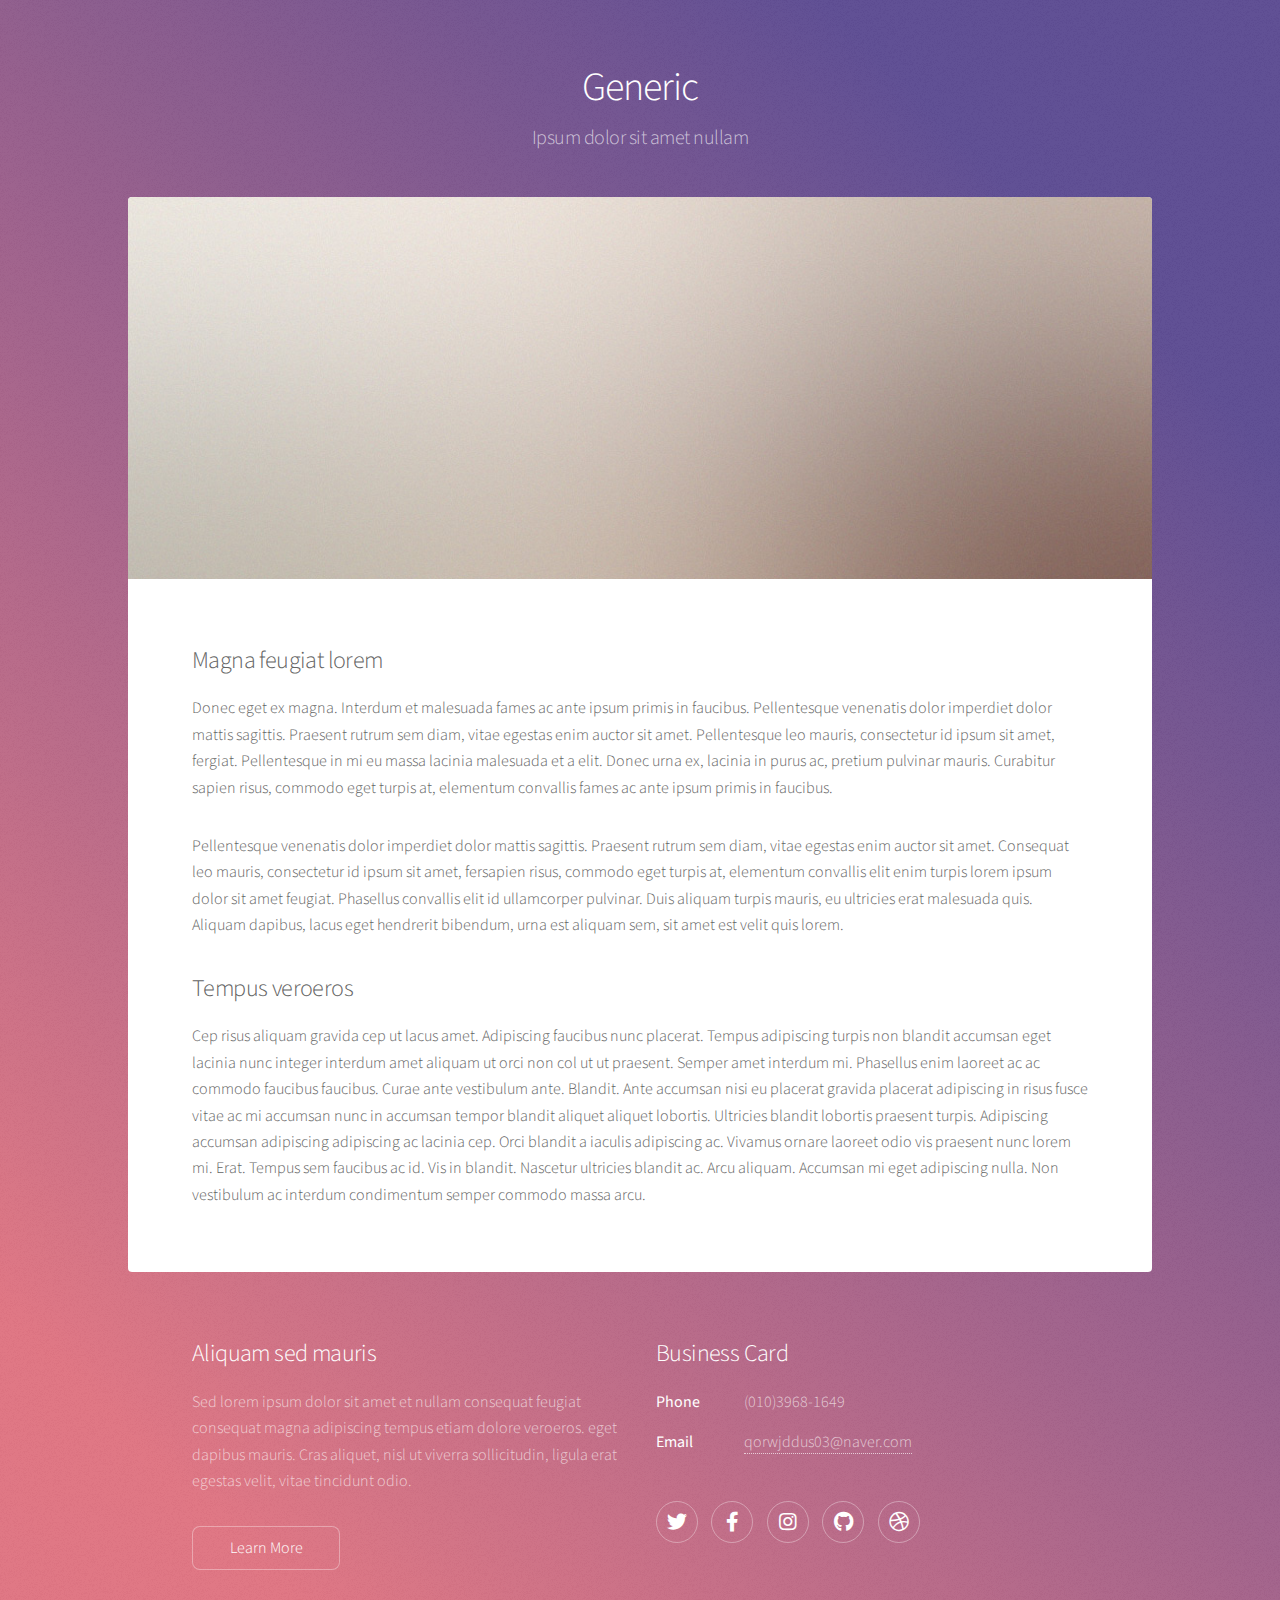
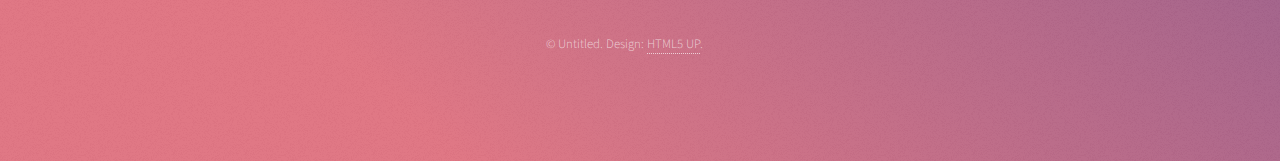
==== commit ea318931: "2022_05_13" ====
--- a/generic.html
+++ b/generic.html
@@ -11,6 +11,7 @@
 		<meta name="viewport" content="width=device-width, initial-scale=1, user-scalable=no" />
 		<link rel="stylesheet" href="assets/css/main.css" />
 		<noscript><link rel="stylesheet" href="assets/css/noscript.css" /></noscript>
+		
 	</head>
 	<body class="is-preload">
 
@@ -48,14 +49,13 @@
 							</ul>
 						</section>
 						<section>
-							<h2>Etiam feugiat</h2>
+							<h2>Business Card</h2>
 							<dl class="alt">
-								<dt>Address</dt>
-								<dd>1234 Somewhere Road &bull; Nashville, TN 00000 &bull; USA</dd>
+								
 								<dt>Phone</dt>
-								<dd>(000) 000-0000 x 0000</dd>
+								<dd>(010)3968-1649</dd>
 								<dt>Email</dt>
-								<dd><a href="#">information@untitled.tld</a></dd>
+								<dd><a href="#">qorwjddus03@naver.com</a></dd>
 							</dl>
 							<ul class="icons">
 								<li><a href="#" class="icon brands fa-twitter alt"><span class="label">Twitter</span></a></li>
--- a/assets/css/main.css
+++ b/assets/css/main.css
@@ -2054,7 +2054,7 @@
 		padding: 0.75em 1em;
 	}
 
-	input[type="checkbox"],
+	/* input[type="checkbox"],
 	input[type="radio"] {
 		-moz-appearance: none;
 		-webkit-appearance: none;
@@ -2066,7 +2066,7 @@
 		opacity: 0;
 		width: 1em;
 		z-index: -1;
-	}
+	} */
 
 		input[type="checkbox"] + label,
 		input[type="radio"] + label {
